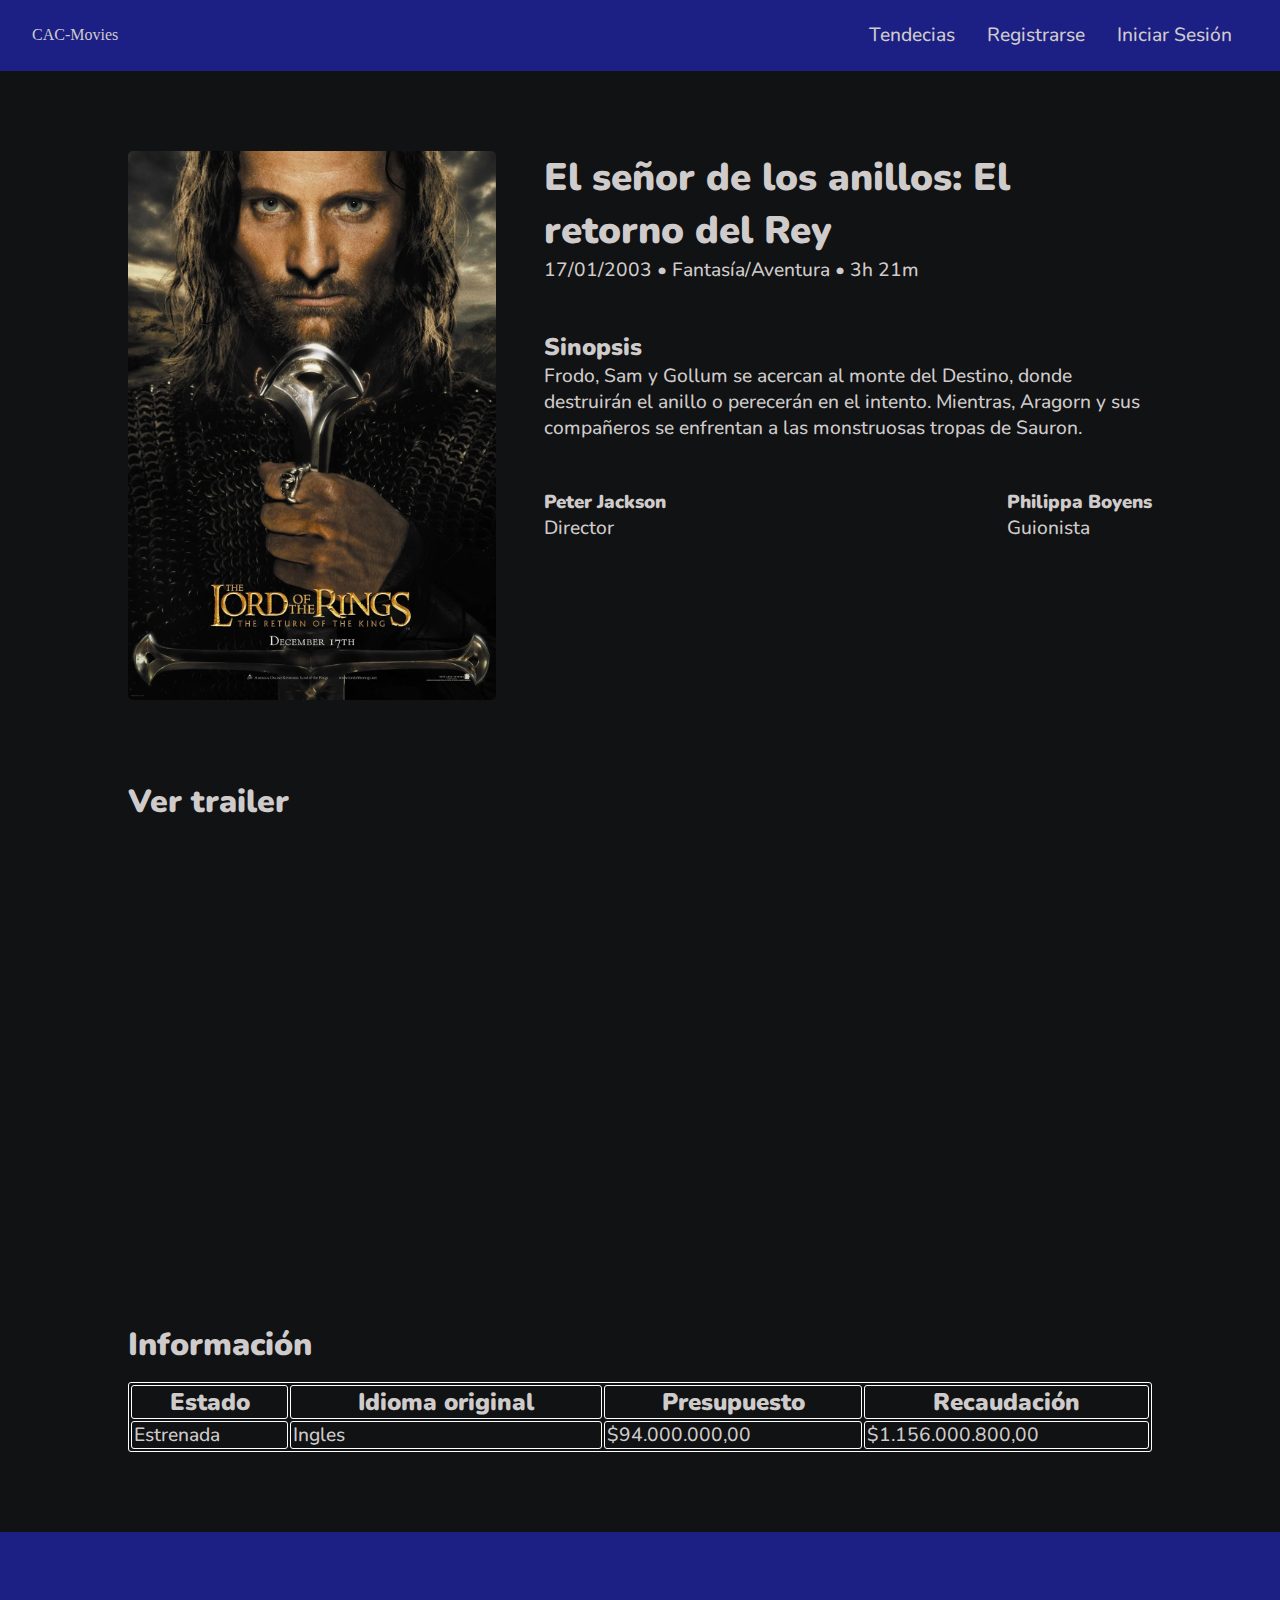
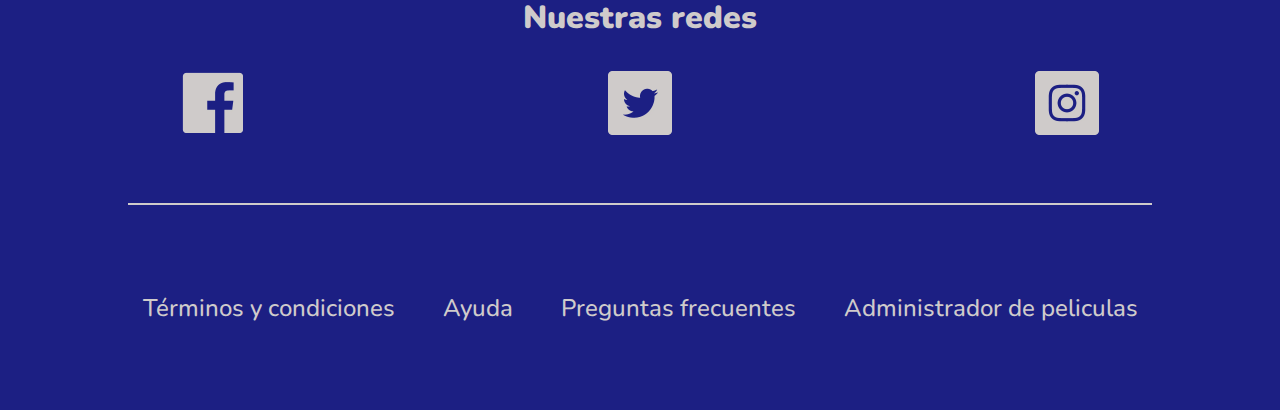
==== pages/detail.html @ 56c71569 "corregidos la seccion logo de las paginas" ====
<!DOCTYPE html>
<html lang="es">
<head>
    <meta charset="UTF-8">
    <meta name="viewport" content="width=device-width, initial-scale=1.0">
    <link rel="stylesheet" href="../assets/css/header-style.css">
    <link rel="stylesheet" href="../assets/css/main-style.css">
    <link rel="stylesheet" href="../assets/css/footer-style.css">
    <link rel="shortcut icon" href="../assets/media/icons/favicon.ico" type="image/x-icon">
    <title>CAC-Movies: Detalle</title>
</head>
<body class="detailBody">
    <header class="header">
        <nav class="headerNavigation">
            <a href="../index.html" class="logo">
                <span>CAC-Movies</span>
            </a>
            <ul>
                <li><a href="./trends.html">Tendecias</a></li>
                <li><a href="./register.html">Registrarse</a></li>
                <li><a href="./login.html">Iniciar Sesión</a></li>
            </ul>
        </nav>
    </header>

    <main class="main">
        <section class="detailSection">
            <div class="detailContainer" >
                <div class="detailImageContainer">
                    <img src="../assets/media/images/movies/lord_of_the_rings_the_return_of_the_king_xlg.webp" alt="mario pelicula 2023">
                </div>
                <div class="detailTextContainer">
                    <h1>El señor de los anillos: El retorno del Rey</h1>
                    <p>	17/01/2003 • Fantasía/Aventura • 3h 21m</p>
                    <h2>Sinopsis</h2>
                    <p>Frodo, Sam y Gollum se acercan al monte del Destino, donde destruirán el anillo o perecerán en el intento. Mientras, Aragorn y sus compañeros se enfrentan a las monstruosas tropas de Sauron.</p>
                    <div class="detailCreditsContainer">
                        <div>
                            <h3>Peter Jackson</h3>
                            <p>Director</p>
                        </div>
                        <div>
                            <h3>Philippa Boyens</h3>
                            <p>Guionista</p>
                        </div>
                    </div>
                </div>
            </div>
        </section>
        
        <section class="trailerSection">
            <div class="trailerContainer" >
                <div class="trailerVideoContainer">
                    <h2>Ver trailer</h2>
                    <iframe width="560" height="315" src="https://www.youtube.com/embed/r5X-hFf6Bwo?si=mfAeFd4szKzCvyV2" title="YouTube video player" frameborder="0" allow="accelerometer; autoplay; clipboard-write; encrypted-media; gyroscope; picture-in-picture; web-share" referrerpolicy="strict-origin-when-cross-origin" allowfullscreen></iframe>
                </div>
            </div>
        </section>

        <section class="movieInfoSection">
            <div class="movieInfoContainer">
                <h2>Información</h2>
                <table>
                    <thead>
                        <tr>
                            <th class="tableHeader">Estado</th>
                            <th class="tableHeader">Idioma original</th>
                            <th class="tableHeader">Presupuesto</th>
                            <th class="tableHeader">Recaudación</th>
                        </tr>
                    </thead>
                    <tbody>
                        <tr>
                            <td>Estrenada</td>
                            <td>Ingles</td>
                            <td> $94.000.000,00</td>
                            <td> $1.156.000.800,00</td>
                        </tr>
                    </tbody>
                </table>
            </div>
        </section>

    </main>

    <footer class="footer">
        <section class="socialMediaSection">
            <h3>Nuestras redes</h3>
            <ul class="socialMediaList">
                <li><a href="https://www.facebook.com/" target="_blank" rel="noopener noreferrer nofollow">
                    <img src="../assets/media/icons/facebook.webp" alt="facebook icon">
                </a></li>
                <li><a href="https://twitter.com/" target="_blank" rel="noopener noreferrer nofollow">
                    <img src="../assets/media/icons/twitter.webp" alt="twitter icon">
                </a></li>
                <li><a href="https://www.instagram.com/" target="_blank" rel="noopener noreferrer nofollow">
                    <img src="../assets/media/icons/instagram.webp" alt="instagram icon">
                </a></li>
            </ul>
        </section>
        
        <hr class="footerHorizontalRule">
        
        <section class="footerNavigationSection">
            <nav class="footerNavigation">
                <ul>
                    <li><a href="#">Términos y condiciones</a></li>
                    <li><a href="#">Ayuda</a></li>
                    <li><a href="#">Preguntas frecuentes</a></li>
                    <li><a href="#">Administrador de peliculas</a></li>
                </ul>
            </nav>
        </section>
    </footer>
</body>
</html>
---- assets/css/header-style.css ----
/* Estilos para el Header del sitio */

@import url(./general-style.css);
@import url(./animations.css);

.header{
    background-color: var(--colorBackrgoundHeader);
    position: sticky;
    top: 0;
    z-index: 10;
    padding: 0.5rem 0;
}


.headerNavigation{
    display: flex;
    align-items: center;
    justify-content: space-between;
    margin: 0 2rem;
    padding: 0.5rem 0;
    
    .logoContainer {
        transition: transform 0.3s;
        a {
            span {
                font-size: clamp(1.2rem, 3vw, 1.5rem);
                font-family: var(--fontHeader);
            }
        }
    
        &:hover {
            transform: scale(1.1);
        }
    
        &::before {
            content: "";
            position: absolute;
            display: block;
            width: 100%;
            height: 2px;
            bottom: 0;
            left: 0;
            background-color: var(--colorUnderLine);
            transform: scaleX(0);
        }
    
        &:hover::before {
            animation: grow 1s infinite;
            transform: scaleX(1);
        }
    }
    
    
    
    ul{
        list-style: none;
        display: flex;
        
        li{
            font-family: var(--fontRegularText);
            color: var(--colorText);
            text-decoration: none;
            font-size: clamp(1rem, 3vw, 1.2rem);
            padding: 0.4rem 1rem;
            transition: transform 0.3s;
            
            &:hover{
                transform: scale(0.9);
            }
              
            &::before{
                content: "";
                position: absolute;
                display: block;
                width: 100%;
                height: 2px;
                bottom: 0;
                left: 0;
                background-color: var(--colorUnderLine);
                transform: scaleX(0);
            }
             
            &:hover::before{
                animation: grow 1s infinite;
            }
    
            a{
                color: var(--colorText);
            }
        }
    }
}
---- assets/css/main-style.css ----
/* Estilos para todos los mains del sitio */

@import url(./general-style.css);

h1, h2, h3 {
    font-family: var(--fontHeader);
}

p {
    font-family: var(--fontRegularText);
}

/* Index */

.indexBody {
    background-color: var(--colorBackground);
}

.mainHorizontalRule {
    border: 1px solid var(--colorMainHorizontalRule);
    width: 80%;
    margin: 0 auto;
    margin-top: 3rem;
}

.homeSection {
    background: linear-gradient(to top, #000000bd, #000000bd), url(../media/images/backgrounds/index_header_background.webp);
    height: 90vh;
    background-position: center;
    background-size: contain;
    display: flex;
    align-items: center;
    justify-content: center;

    .homeTextContainer{
        text-align: center;
        padding: 3rem;
        
        h1 {
            font-size: clamp(2.5rem, 5vw, 3rem);
            margin-bottom: 0.2em;
        }

        p {
            font-size: clamp(1rem, 3vw, 1.5rem);
            margin-bottom: 2em;
        }
        
        h2 {
            font-size: clamp(2rem, 5vw, 2.5rem);
            margin-bottom: 1em;
        }

    }

    .registerButton {
        background-color: var(--colorBackgroundButton);
        color: var(--colorText);
        font-family: var(--fontButton);
        padding: 1rem 2rem;
        border-radius: 5px;
        border: 2px solid var(--colorBorder);
        font-size: clamp(1rem, 3vw, 1.2rem);
        transition: all 0.5s;
        &:hover {
            background-color: var(--colorBackgroundButtonHover);
        }
    }
   
}

.searchSection {
    height: 100vh;
    display: flex;
    flex-direction: column;
    justify-content: center;
    align-items: center;

    h2 {
        font-size: clamp(2rem, 5vw, 2.5rem);
    }

    .searchForm {
        display: flex;
        flex-direction: column;
        margin-top: 1rem;
        
        .searchInputText {
            border: 3px solid var(--colorBorder);
            border-radius: 25px;
            background-color: var(--colorBackgroundInputText);
            font-size: clamp(1rem, 3vw, 1.5rem);
            height: 50px;
            margin: 1rem 1rem;
            outline: none;
            padding: 0px 20px;
            width: 30rem;
            transition: all 0.3s;
            &:focus{
                border-color: var(--colorBorderInputFocus);
            }
        }

        .searchInputButton {
            background-color: var(--colorBackgroundButton);
            height: 50px;
            margin: 1rem 1rem;
            border-radius: 25px;
            font-size: clamp(1rem, 3vw, 1.5rem);
            border: 2px solid var(--colorBorder);
            width: 30rem;
            transition: all 0.5s;
            &:hover {
                background-color: var(--colorBackgroundButtonHover);
                cursor: pointer;
            }
        }
        
    }
}

.trendsSection {
    margin: 5rem 0;
    padding: 0 5rem;
    text-align: center;
  
    h2 {
        font-size: clamp(2rem, 5vw, 2.5rem);
        margin: 4rem 0;
    }
    
    .trendsGalery{
        display: flex;
        flex-wrap: wrap;
        justify-content: space-evenly;
        gap: 4rem;
        
        .trendsImageContainer{
            height: 20rem;
            border-radius: 5px;
            transition: all 0.5s;
            
            img{
                height: 100%;
                width: 100%;
                border-radius: 5px;
                object-fit: cover;
            }

            &:hover{
                box-shadow: 0px 0px 20px 5px var(--colorShadow);
                transform: scale(0.9);
            }
        }
    }

    .trendsButtonsContainer{
        margin-top: 5rem;
        display: flex;
        justify-content: center;
        gap: 2.5rem;
        .prevButton, .nextButton {
            background-color: var(--colorBackgroundButton);
            color: var(--colorText);
            font-family: var(--fontButton);
            padding: 1rem 2rem;
            border-radius: 5px;
            border: 2px solid var(--colorBorder);
            font-size: clamp(1rem, 3vw, 1.2rem);
            margin-top: 1rem;
            transition: all 0.5s;
            &:hover {
                background-color: var(--colorBackgroundButtonHover);
                cursor: pointer;
            }

            
        }
    }
}

.acclaimedSection {
    margin: 5rem 0;
    padding: 0 5rem;
    text-align: center;
  
    h2 {
        font-size: clamp(2rem, 5vw, 2.5rem);
        margin: 4rem 0;
    }
    
    .acclaimedGalery{
        width: 100%;
        overflow-x: scroll;
        overflow-y: hidden;
        display: flex;
        justify-content: flex-start;
        align-items: flex-start;
        gap: 4rem;
        padding: 2rem;

        .acclaimedImageContainer{
            height: 20rem;
            flex-shrink: 0;
            border-radius: 5px;
            transition: all 0.5s;

            img{
                height: 100%;
                width: 100%;
                object-fit: cover;
                border-radius: 5px;
            }
            
            &:hover{
                box-shadow: 0px 0px 20px 5px var(--colorShadow);
                transform: scale(0.9);
            }
        }
    }
}

/* Pagina de registro*/

.registerBody {
    background: linear-gradient(to top, #000000bd, #000000bd), url(../media/images/backgrounds/register_background.webp);
    background-size: cover;
    background-position: center;
}

.registerSection {
    height: 90vh;
    width: 50%;
    display: flex;
    flex-direction: column;
    justify-content: center;
    align-items: center;
    margin: 0 auto;

    h2{
        margin-bottom: 1.5rem;
    }
        
    .registerForm {
        width: 100%;
        background-color: var(--colorBackground);
        border-radius: 5px;
        padding: 1rem;
    
        .registerNameInput, .registerLastNameInput, .registerEmailInput, .registerPasswordlInput, .registerConfirmPasswordlInput, .registerBirthDatelInput, .registerCountrySelect{
            width: 100%;
            font-family: var(--fontRegularText);
            margin-bottom: 1rem;
            height: 2rem;
            padding: 0 0.5rem;
            font-size: clamp(0.5rem, 5vw, 1rem);
            border-radius: 25px;
            border: 3px solid var(--colorBorder);
            background-color: #333333;
            outline: none;
            transition: all 0.3s;
            &:focus {
                border-color: var(--colorBorderInputFocus);
            }
        }

        .registerButtonInput {
            width: 100%;
            background-color: var(--colorBackgroundButton);
            color: var(--colorText);
            font-family: var(--fontButton);
            padding: 0.5rem 1rem;
            border-radius: 5px;
            border: 2px solid var(--colorBorder);
            font-size: clamp(1rem, 3vw, 1.2rem);
            transition: all 0.5s;
            &:hover {
                background-color: var(--colorBackgroundButtonHover);
                cursor: pointer;
            }
        }

        .registerTerms{
            font-family: var(--fontRegularText);
            font-size: 0.8rem;
            display: flex;
            align-items: center;
            margin-bottom: 1rem;
            .registerTermsLabel{
                margin-left: 20px;
            }
        }
    }
}

/* Mediaqueris para la seccion de registro */

@media (min-width: 768px) {
    .registerSection {
        width: 30%;
    }
}



/* Pagina de login */

.loginBody {
    background: linear-gradient(to top, #000000bd, #000000bd), url(../media/images/backgrounds/register_background.webp);
    background-size: cover;
    background-position: center;
}

.loginSection {
    height: 90vh;
    width: 50%;
    display: flex;
    flex-direction: column;
    justify-content: center;
    align-items: center;
    margin: 0 auto;
    h2{
        margin-bottom: 1.5rem;
    }
        
    .loginForm {
        width: 100%;
        background-color: var(--colorBackground);
        border-radius: 5px;
        padding: 1rem;

        .loginEmailInput, .loginPasswordlInput{
            width: 100%;
            font-family: var(--fontRegularText);
            margin-bottom: 1rem;
            height: 2rem;
            padding: 0 0.5rem;
            font-size: clamp(0.5rem, 5vw, 1rem);
            border-radius: 25px;
            border: 3px solid var(--colorBorder);
            background-color: var(--colorBackgroundInputText);
            outline: none;
            transition: all 0.3s;
            &:focus {
                border-color: var(--colorBorderInputFocus);
            }
        }

        .loginButtonInput {
            width: 100%;
            background-color: var(--colorBackgroundButton);
            color: var(--colorText);
            font-family: var(--fontButton);
            padding: 0.5rem 1rem;
            border-radius: 5px;
            border: 2px solid var(--colorBorder);
            font-size: clamp(1rem, 3vw, 1.2rem);
            transition: all 0.5s;
            &:hover {
                background-color: var(--colorBackgroundButtonHover);
                cursor: pointer;
            }
        }

        .loginRegisterLink{
            padding-top: 1rem;
            padding-bottom: 0.4rem;
            width: max-content;
            font-family: var(--fontRegularText);
            transition: transform 0.3s;
            
            &:hover {
                transform: scale(0.9);
            }
                
            &::before {
                content: "";
                position: absolute;
                display: block;
                width: 100%;
                height: 2px;
                bottom: 0;
                left: 0;
                background-color: var(--colorUnderLine);
                transform: scaleX(0);
            }
        
            &:hover::before {
                animation: grow 1s infinite;
                transform: scaleX(1);
            }
        }
    }
}

/* Mediaqueris para la seccion de login */

@media (min-width: 768px) {
    .loginSection {
        width: 30%;
    }
}

/* Pagina de detalle */

.detailBody {
    background-color: var(--colorBackground);
}

.detailSection{
    margin-top: 5rem;
    .detailContainer{
        width:80%;
        margin: 0 auto;
        display: flex;
        flex-direction: column;
        row-gap: 20px;

        .detailImageContainer{
            border-radius: 5px;

            img{
                height: 100%;
                width: 100%;
                object-fit: cover;
                border-radius: 5px;
            }
        }
        .detailTextContainer{
            h1{
                margin-top: 3rem;
                font-size: clamp(2rem, 3vw, 2.5rem);
            }

            p {
                font-size: clamp(1rem, 3vw, 1.2rem);
            }

            h2{
                margin-top:3rem;
            }

            .detailCreditsContainer{
                margin-top: 3rem;
                display: flex;
                justify-content: space-between;
            }
        }
    }
}

.trailerSection {
    margin-top: 5rem;
    .trailerContainer{
        width: 80%;
        margin: 0 auto;
        display: flex;
        flex-direction: column;
        gap: 3rem;

        .trailerVideoContainer{
            width: 100%;
            h2{
                font-size: clamp(1.5rem, 3vw, 2rem);
                margin-bottom: 1rem;
            }
            iframe{
                width: 100%;
                height: 400px;
            }
        }
    }
}

.movieInfoSection{
    margin-top: 5rem;
    margin-bottom: 5rem;
    .movieInfoContainer{
        width: 80%;
        margin: 0 auto;
        h2{
            font-size: clamp(1.5rem, 3vw, 2rem);
            margin-bottom: 1rem;
        }

        table, th, td {
            border:1px solid white;
            border-radius: 3px;
          }

        table{
            width: 100%;
            th{

                font-family: var(--fontHeader);
                font-size: clamp(1rem, 3vw, 1.5rem);
                padding: 0 0.5rem;
            }
            tr{
                td{
                    font-family: var(--fontRegularText);
                    font-size: clamp(0.8rem, 3vw, 1.2rem);
                    padding: 0 0.1rem;
                }
            }
        }
    }
}

/* Mediaqueris para la pagina de detalle */

@media (min-width: 768px) {
    .detailSection {
       .detailContainer{
            display: flex;
            flex-direction: row;
            gap: 3rem;
            
            .detailTextContainer{
                h1 {
                    margin-top: inherit;
                }
            }
        }
    }
}
---- assets/css/footer-style.css ----
@import url(./general-style.css);
@import url(./animations.css);

.footer {
    background-color: var(--colorBackgroundFooter);
}

.socialMediaSection
{
    padding: 4rem 0;
    text-align: center;
    
    h3 {
        font-family: var(--fontHeader);
        font-size: clamp(1.5rem, 5vw, 2rem);
        margin-bottom: 2rem;
    }

    .socialMediaList {
        list-style: none;
        display: flex;
        flex-direction: row;
        justify-content: space-around;
        font-size: clamp(0.5em, 5svw, 1em);

        li {
            display: flex;
            flex-direction: column;
            gap: 1em;
            transition: all 0.3s;
            
            img {
                max-width: 20%;
                height: auto;
                
            }
            &:hover {
                transform: scale(0.9);
            }
        }
    }
}

.footerHorizontalRule {
    border: 1px solid var(--colorFooterHorizontalRule);
    width: 80%;
    margin: 0 auto;
}

.footerNavigationSection{
    padding: 5rem 0;
    .footerNavigation{
        ul {
            display: flex;
            flex-direction: column;
            align-items: center;
            gap: 1.5rem;
            li{
                display: inline;
                font-size: clamp(1rem, 3vw, 1.5rem);
                font-family: var(--fontRegularText);
                padding: 0.4rem 0rem;
                transition: transform 0.3s;
            
                &:hover {
                    transform: scale(0.9);
                }
                  
                &::before {
                    content: "";
                    position: absolute;
                    display: block;
                    width: 100%;
                    height: 2px;
                    bottom: 0;
                    left: 0;
                    background-color: var(--colorUnderLine);
                    transform: scaleX(0);
                }
            
                &:hover::before {
                    animation: grow 1s infinite;
                    transform: scaleX(1);
                }
            }
        }
    }
}

/* Mediaqueries */

@media screen and (min-width: 880px)
{
    .footerNavigationSection{
        .footerNavigation{
            ul {
                display: flex;
                flex-direction: row;
                justify-content: center;
                gap: 3rem;
            }
        }
    }

    .socialMediaSection {
        .socialMediaList li img{
            max-width: 15%;
            height: auto;
        }
    }
}
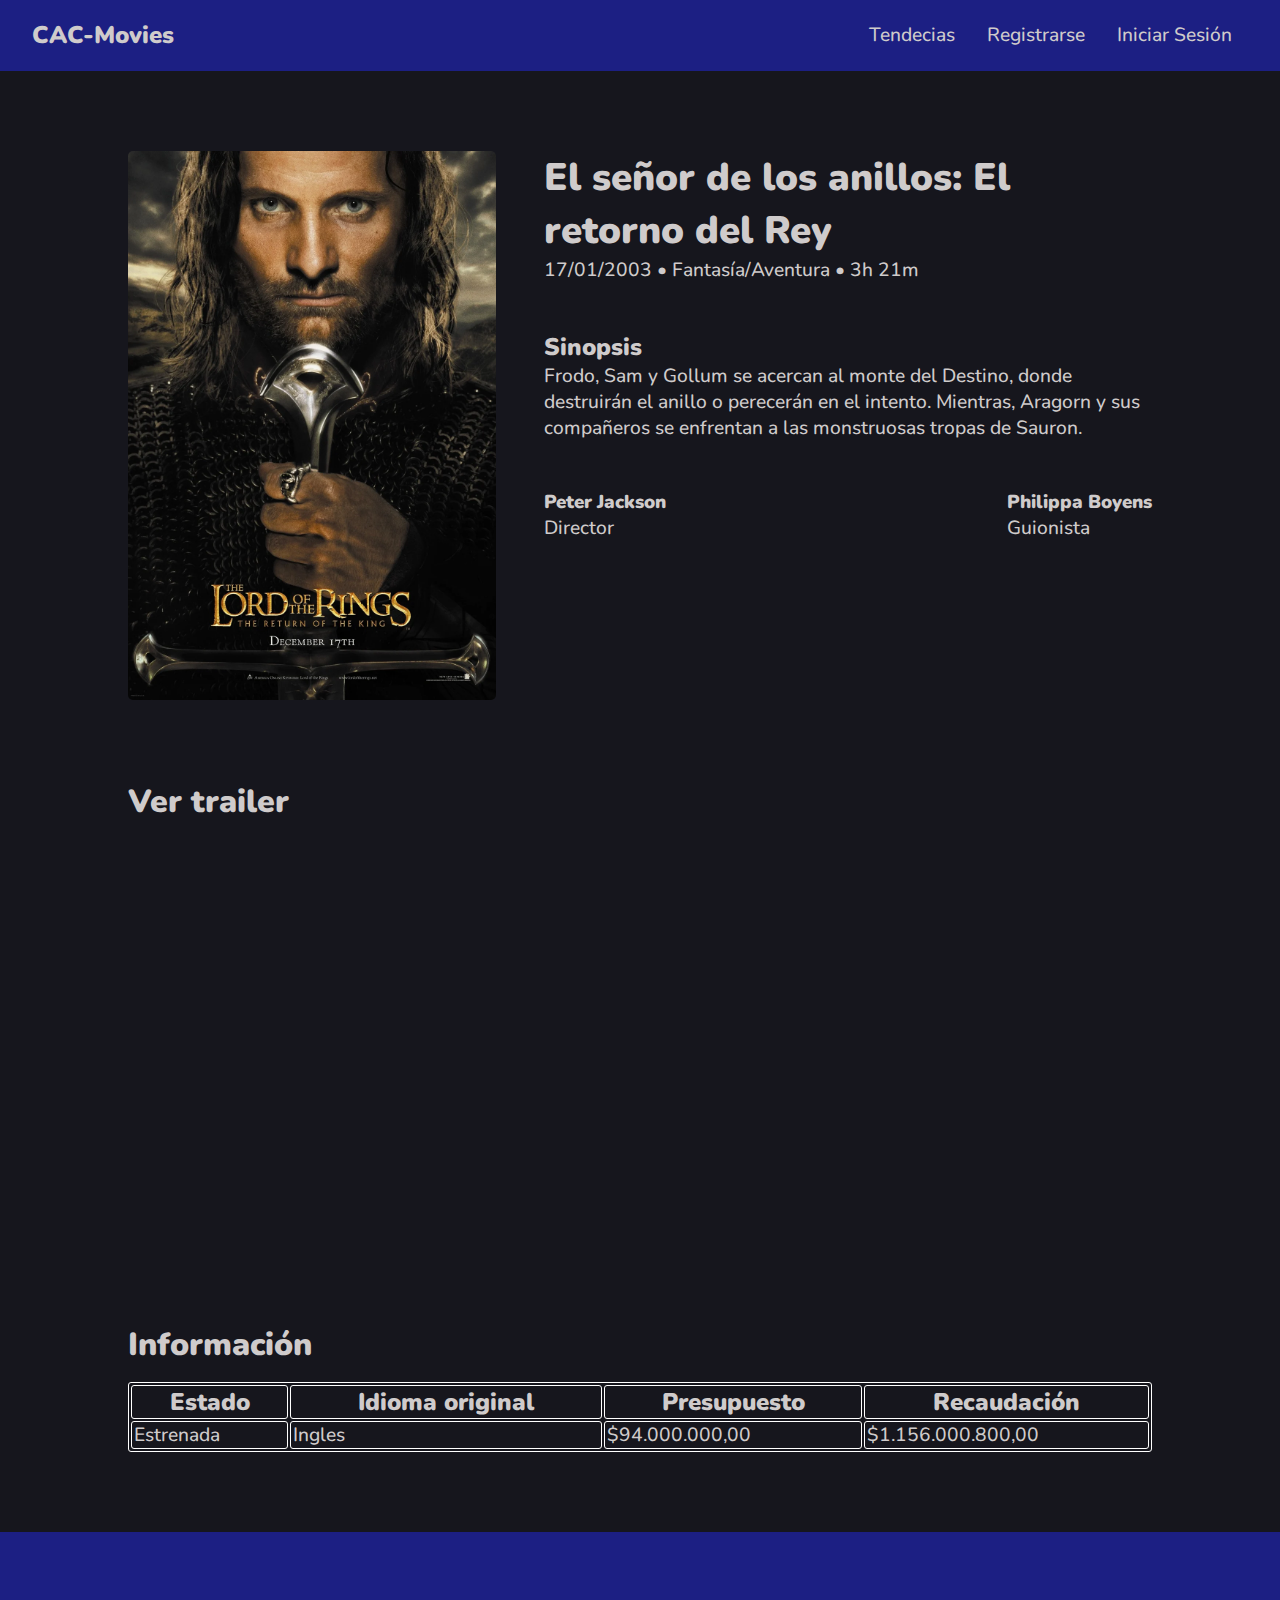
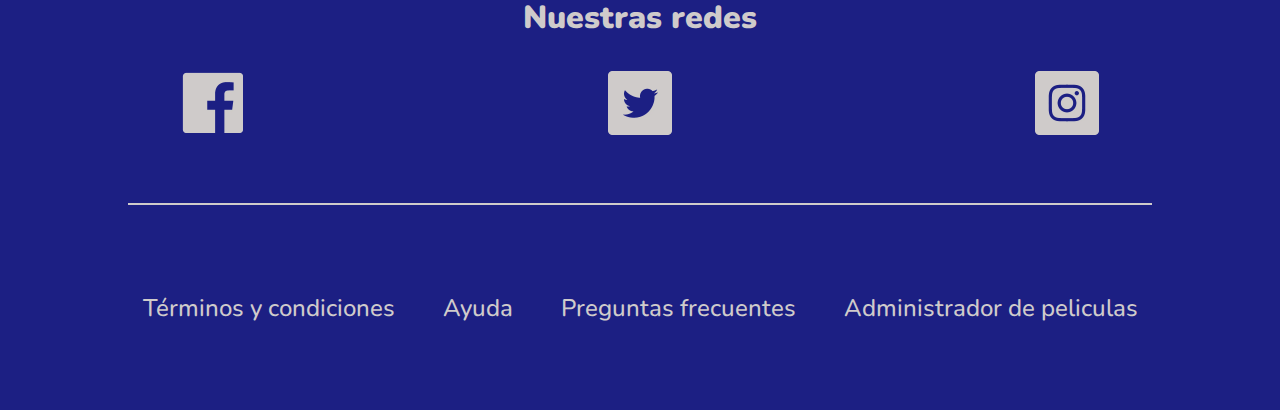
==== commit 82b88f35: "Cambio de api" ====
--- a/pages/detail.html
+++ b/pages/detail.html
@@ -12,9 +12,11 @@
 <body class="detailBody">
     <header class="header">
         <nav class="headerNavigation">
-            <a href="../index.html" class="logo">
-                <span>CAC-Movies</span>
-            </a>
+            <div class="logoContainer">
+                <a href="#" class="logo">
+                    <span>CAC-Movies</span>
+                </a>
+            </div>
             <ul>
                 <li><a href="./trends.html">Tendecias</a></li>
                 <li><a href="./register.html">Registrarse</a></li>
--- a/assets/css/main-style.css
+++ b/assets/css/main-style.css
@@ -127,7 +127,7 @@
   
     h2 {
         font-size: clamp(2rem, 5vw, 2.5rem);
-        margin: 4rem 0;
+        margin: 2rem 0;
     }
     
     .trendsGalery{
@@ -174,8 +174,6 @@
                 background-color: var(--colorBackgroundButtonHover);
                 cursor: pointer;
             }
-
-            
         }
     }
 }
@@ -187,7 +185,6 @@
   
     h2 {
         font-size: clamp(2rem, 5vw, 2.5rem);
-        margin: 4rem 0;
     }
     
     .acclaimedGalery{
@@ -223,41 +220,40 @@
 
 /* Pagina de registro*/
 
-.registerBody {
+.registerBody, .loginBody {
     background: linear-gradient(to top, #000000bd, #000000bd), url(../media/images/backgrounds/register_background.webp);
-    background-size: cover;
-    background-position: center;
-}
-
-.registerSection {
-    height: 90vh;
-    width: 50%;
-    display: flex;
-    flex-direction: column;
-    justify-content: center;
-    align-items: center;
+    background-size: fill;
+    
+}
+
+.registerSection, .loginSection {
     margin: 0 auto;
 
-    h2{
-        margin-bottom: 1.5rem;
-    }
-        
-    .registerForm {
+    h2 {
+        margin-bottom: 1rem;
+    }
+        
+    .registerForm, .loginForm {
+        margin: 5rem 0;
         width: 100%;
         background-color: var(--colorBackground);
         border-radius: 5px;
         padding: 1rem;
+
+        .registerName, .registerLastName, .registerEmail, .registerPassword, .registerBirthDate, .registerCountry, .loginEmail, .loginPassword {
+            height: 100%;
+        }
     
-        .registerNameInput, .registerLastNameInput, .registerEmailInput, .registerPasswordlInput, .registerConfirmPasswordlInput, .registerBirthDatelInput, .registerCountrySelect{
+        .registerNameInput, .registerLastNameInput, .registerEmailInput, .registerPasswordlInput, .registerBirthDatelInput, .registerCountrySelect, .loginEmailInput, .loginPasswordInput {
             width: 100%;
             font-family: var(--fontRegularText);
-            margin-bottom: 1rem;
+            margin-top: 1rem;
             height: 2rem;
-            padding: 0 0.5rem;
+            padding: 0 1rem;
             font-size: clamp(0.5rem, 5vw, 1rem);
             border-radius: 25px;
             border: 3px solid var(--colorBorder);
-            background-color: #333333;
+            background-color: var(--colorBackgroundInput);
             outline: none;
             transition: all 0.3s;
             &:focus {
@@ -265,8 +261,29 @@
             }
         }
 
-        .registerButtonInput {
+        .registerTerms{
+            font-family: var(--fontRegularText);
+            font-size: 0.8rem;
+            margin-top: 1rem;        
+            align-items: center;
+            margin-bottom: 1rem;
+            
+            .registerTermsLabel {
+                margin-left: 0.2rem;
+            }
+        }
+
+        .errorText {
+            color: var(--colorErrorText);
+            font-size: clamp(0.5rem, 5vw, 0.8rem);
+            font-family: var(--fontRegularText);
+            margin-top: 0.3rem;
+            padding: 0 1.2rem;
+        }
+
+        .registerButtonInput, .loginButtonInput {
             width: 100%;
+            margin-top: 1rem;
             background-color: var(--colorBackgroundButton);
             color: var(--colorText);
             font-family: var(--fontButton);
@@ -281,88 +298,6 @@
             }
         }
 
-        .registerTerms{
-            font-family: var(--fontRegularText);
-            font-size: 0.8rem;
-            display: flex;
-            align-items: center;
-            margin-bottom: 1rem;
-            .registerTermsLabel{
-                margin-left: 20px;
-            }
-        }
-    }
-}
-
-/* Mediaqueris para la seccion de registro */
-
-@media (min-width: 768px) {
-    .registerSection {
-        width: 30%;
-    }
-}
-
-
-
-/* Pagina de login */
-
-.loginBody {
-    background: linear-gradient(to top, #000000bd, #000000bd), url(../media/images/backgrounds/register_background.webp);
-    background-size: cover;
-    background-position: center;
-}
-
-.loginSection {
-    height: 90vh;
-    width: 50%;
-    display: flex;
-    flex-direction: column;
-    justify-content: center;
-    align-items: center;
-    margin: 0 auto;
-    h2{
-        margin-bottom: 1.5rem;
-    }
-        
-    .loginForm {
-        width: 100%;
-        background-color: var(--colorBackground);
-        border-radius: 5px;
-        padding: 1rem;
-
-        .loginEmailInput, .loginPasswordlInput{
-            width: 100%;
-            font-family: var(--fontRegularText);
-            margin-bottom: 1rem;
-            height: 2rem;
-            padding: 0 0.5rem;
-            font-size: clamp(0.5rem, 5vw, 1rem);
-            border-radius: 25px;
-            border: 3px solid var(--colorBorder);
-            background-color: var(--colorBackgroundInputText);
-            outline: none;
-            transition: all 0.3s;
-            &:focus {
-                border-color: var(--colorBorderInputFocus);
-            }
-        }
-
-        .loginButtonInput {
-            width: 100%;
-            background-color: var(--colorBackgroundButton);
-            color: var(--colorText);
-            font-family: var(--fontButton);
-            padding: 0.5rem 1rem;
-            border-radius: 5px;
-            border: 2px solid var(--colorBorder);
-            font-size: clamp(1rem, 3vw, 1.2rem);
-            transition: all 0.5s;
-            &:hover {
-                background-color: var(--colorBackgroundButtonHover);
-                cursor: pointer;
-            }
-        }
-
         .loginRegisterLink{
             padding-top: 1rem;
             padding-bottom: 0.4rem;
@@ -394,10 +329,10 @@
     }
 }
 
-/* Mediaqueris para la seccion de login */
+/* Mediaqueris para la seccion de registro y de logeo */
 
 @media (min-width: 768px) {
-    .loginSection {
+    .registerSection, .loginSection {
         width: 30%;
     }
 }
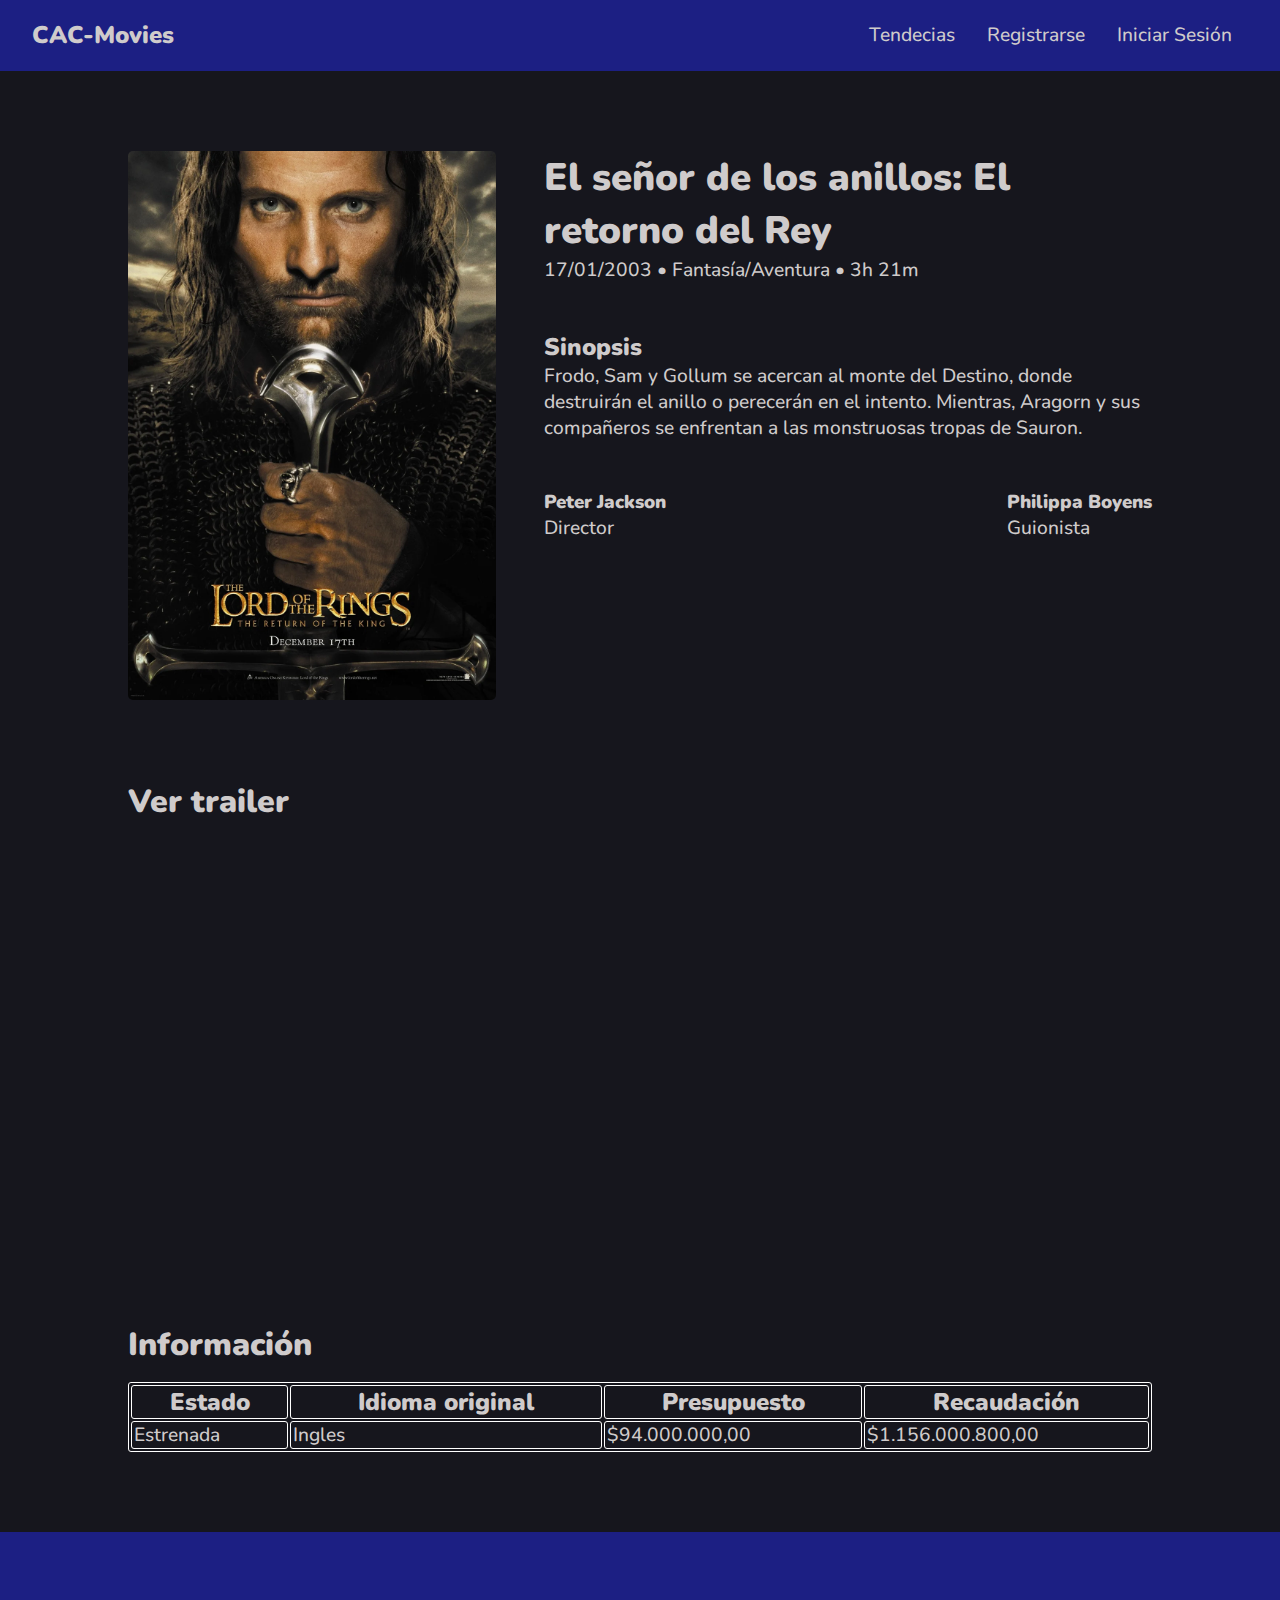
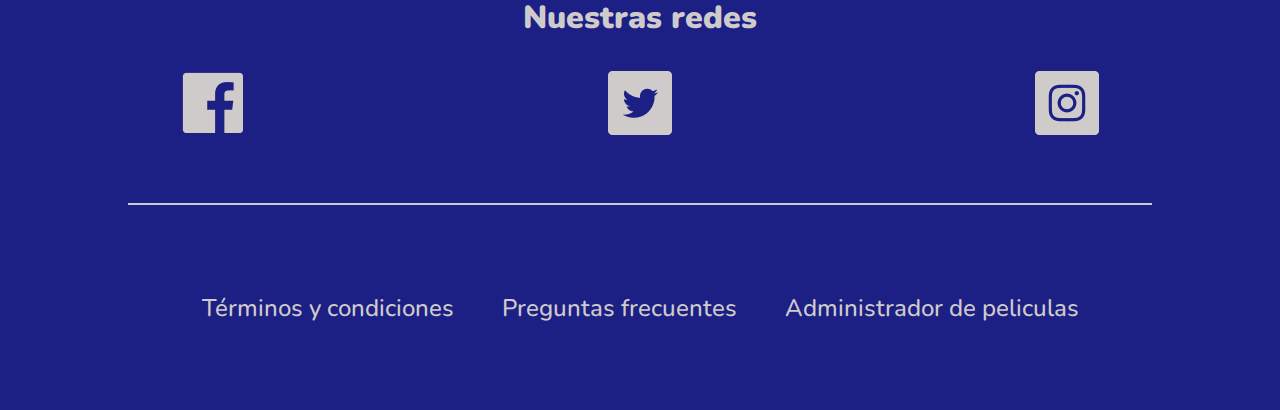
==== commit 831c494e: "Eliminada Ayuda de la lista del footer" ====
--- a/pages/detail.html
+++ b/pages/detail.html
@@ -107,7 +107,6 @@
             <nav class="footerNavigation">
                 <ul>
                     <li><a href="#">Términos y condiciones</a></li>
-                    <li><a href="#">Ayuda</a></li>
                     <li><a href="#">Preguntas frecuentes</a></li>
                     <li><a href="#">Administrador de peliculas</a></li>
                 </ul>
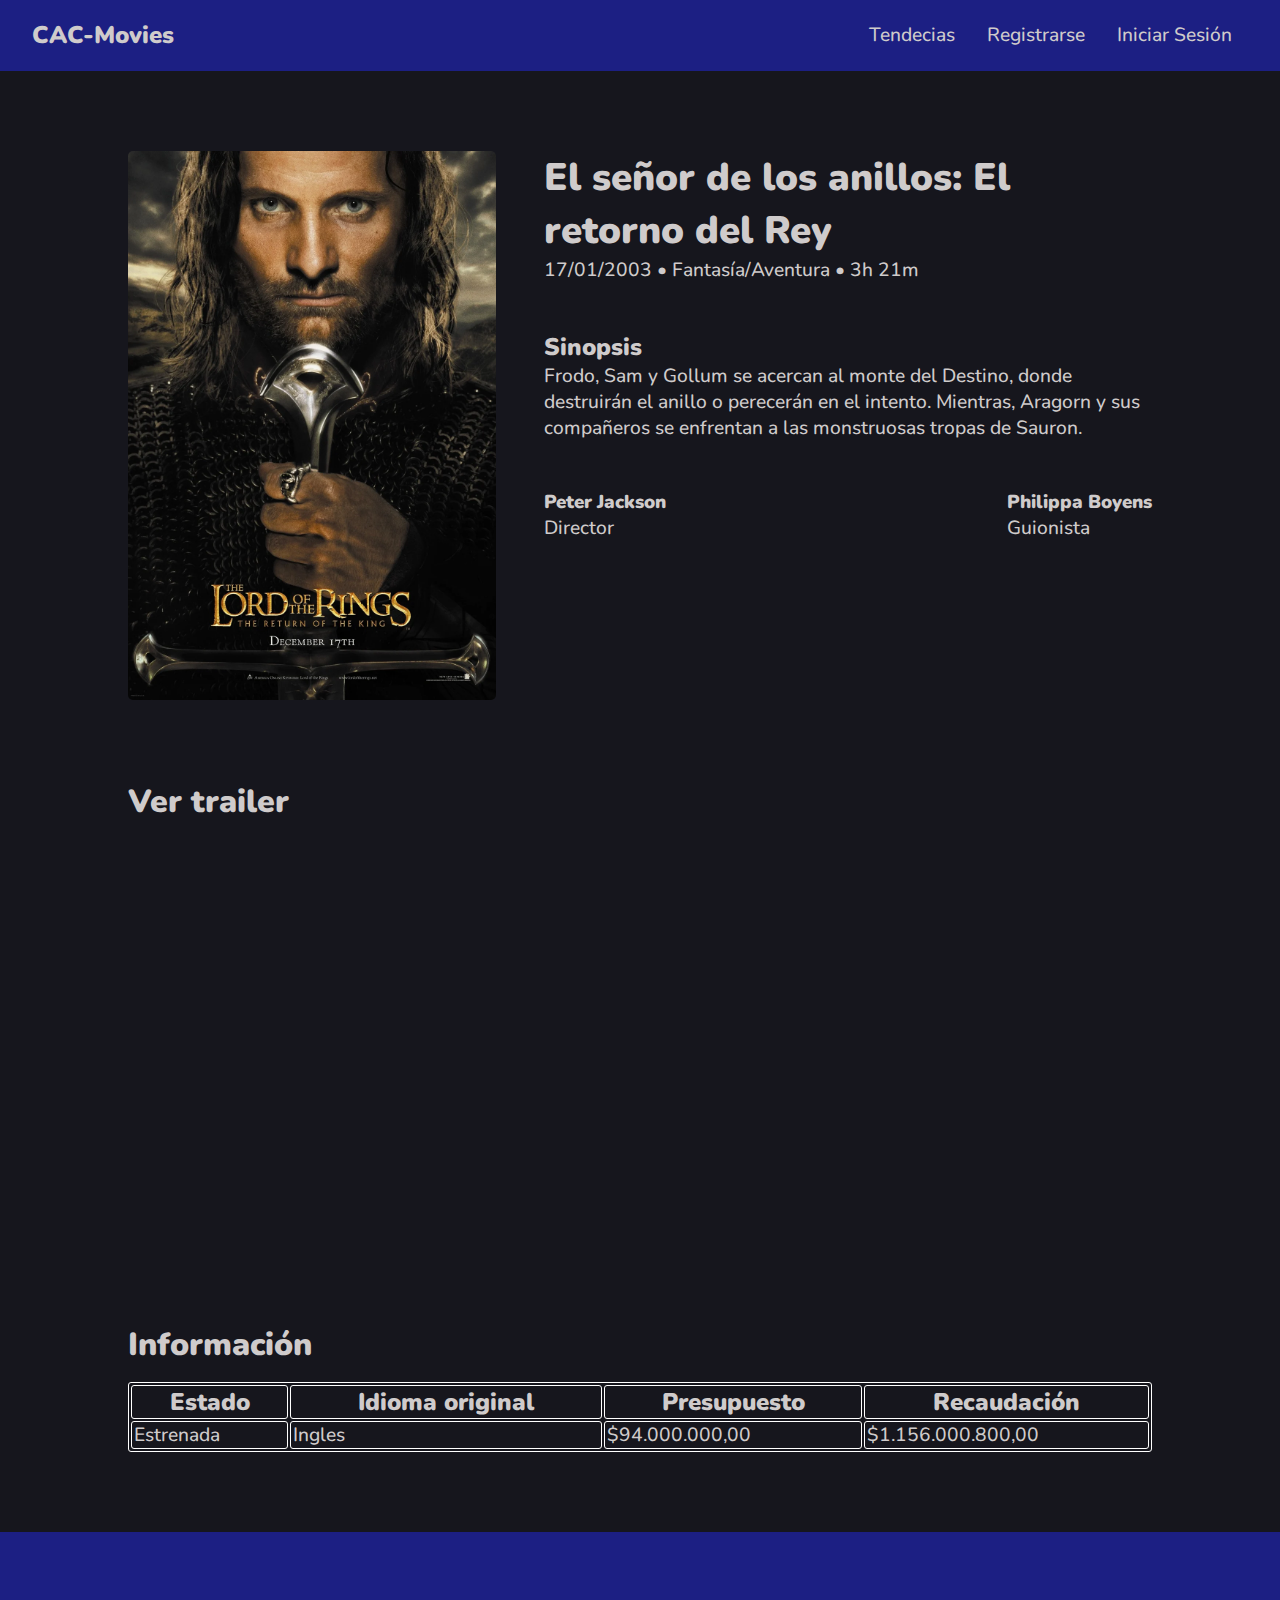
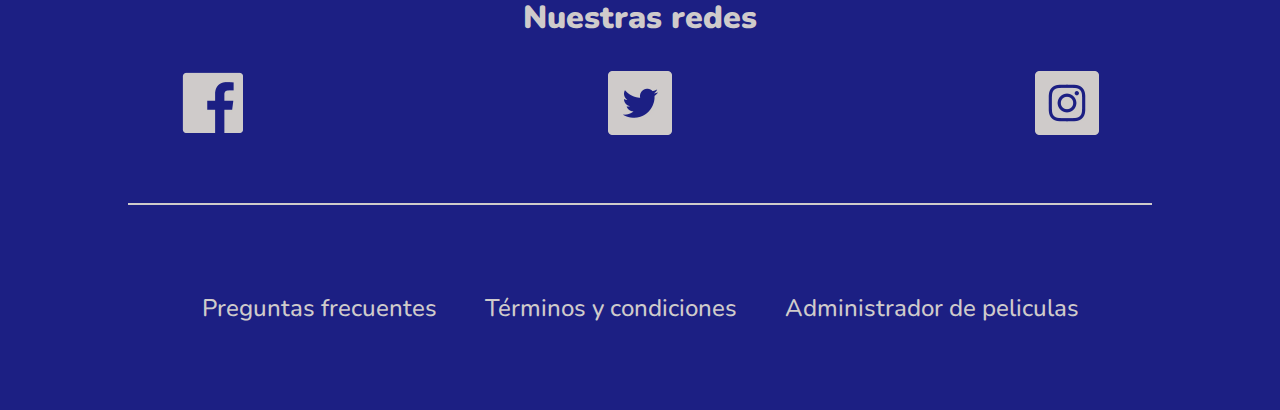
==== commit 08b1bef3: "Agregada pagina de Terminos y condiciones" ====
--- a/pages/detail.html
+++ b/pages/detail.html
@@ -13,12 +13,12 @@
     <header class="header">
         <nav class="headerNavigation">
             <div class="logoContainer">
-                <a href="#" class="logo">
+                <a href="../index.html" class="logo">
                     <span>CAC-Movies</span>
                 </a>
             </div>
             <ul>
-                <li><a href="./trends.html">Tendecias</a></li>
+                <li><a href="./terms.html">Tendecias</a></li>
                 <li><a href="./register.html">Registrarse</a></li>
                 <li><a href="./login.html">Iniciar Sesión</a></li>
             </ul>
@@ -106,8 +106,8 @@
         <section class="footerNavigationSection">
             <nav class="footerNavigation">
                 <ul>
-                    <li><a href="#">Términos y condiciones</a></li>
-                    <li><a href="#">Preguntas frecuentes</a></li>
+                    <li><a href="./faq.html">Preguntas frecuentes</a></li>
+                    <li><a href="./terms.html">Términos y condiciones</a></li>
                     <li><a href="#">Administrador de peliculas</a></li>
                 </ul>
             </nav>
--- a/assets/css/main-style.css
+++ b/assets/css/main-style.css
@@ -13,7 +13,7 @@
 
 /* Index */
 
-.indexBody {
+body {
     background-color: var(--colorBackground);
 }
 
@@ -218,7 +218,7 @@
     }
 }
 
-/* Pagina de registro*/
+/* Pagina de registro y logeo*/
 
 .registerBody, .loginBody {
     background: linear-gradient(to top, #000000bd, #000000bd), url(../media/images/backgrounds/register_background.webp);
@@ -263,13 +263,17 @@
 
         .registerTerms{
             font-family: var(--fontRegularText);
-            font-size: 0.8rem;
+            font-size: 0.9rem;
             margin-top: 1rem;        
             align-items: center;
             margin-bottom: 1rem;
             
             .registerTermsLabel {
                 margin-left: 0.2rem;
+            }
+
+            .registerTermsLink {
+                text-decoration: underline;
             }
         }
 
@@ -297,8 +301,8 @@
                 cursor: pointer;
             }
         }
-
-        .loginRegisterLink{
+        
+        .loginRegisterLink {
             padding-top: 1rem;
             padding-bottom: 0.4rem;
             width: max-content;
@@ -459,4 +463,37 @@
             }
         }
     }
+}
+
+/*Pagina de Preguntas Frecuentes y Terminos y condiciones */
+
+.faqSection, .termsSection {
+    margin: 0 auto;
+    padding: 5rem;
+    h2 {
+        text-align: center;
+        margin-bottom: 1rem;
+        font-size: clamp(2rem, 5vw, 2.5rem);
+    }
+    .faqTextContainer, .termsContainer {
+        text-align: justify;
+        h3 {
+            margin-top: 3rem;
+            font-size: clamp(1.5rem, 3vw, 2rem);
+        }
+
+        .faqQuestion {
+            margin-top: 1rem;
+
+            p {
+                margin-top: 0.5rem;
+                font-size: clamp(1rem, 3vw, 1.2rem);
+            }
+
+            ul {
+                padding-left: 1rem;
+                font-family: var(--fontRegularText);
+            }
+        }
+    }
 }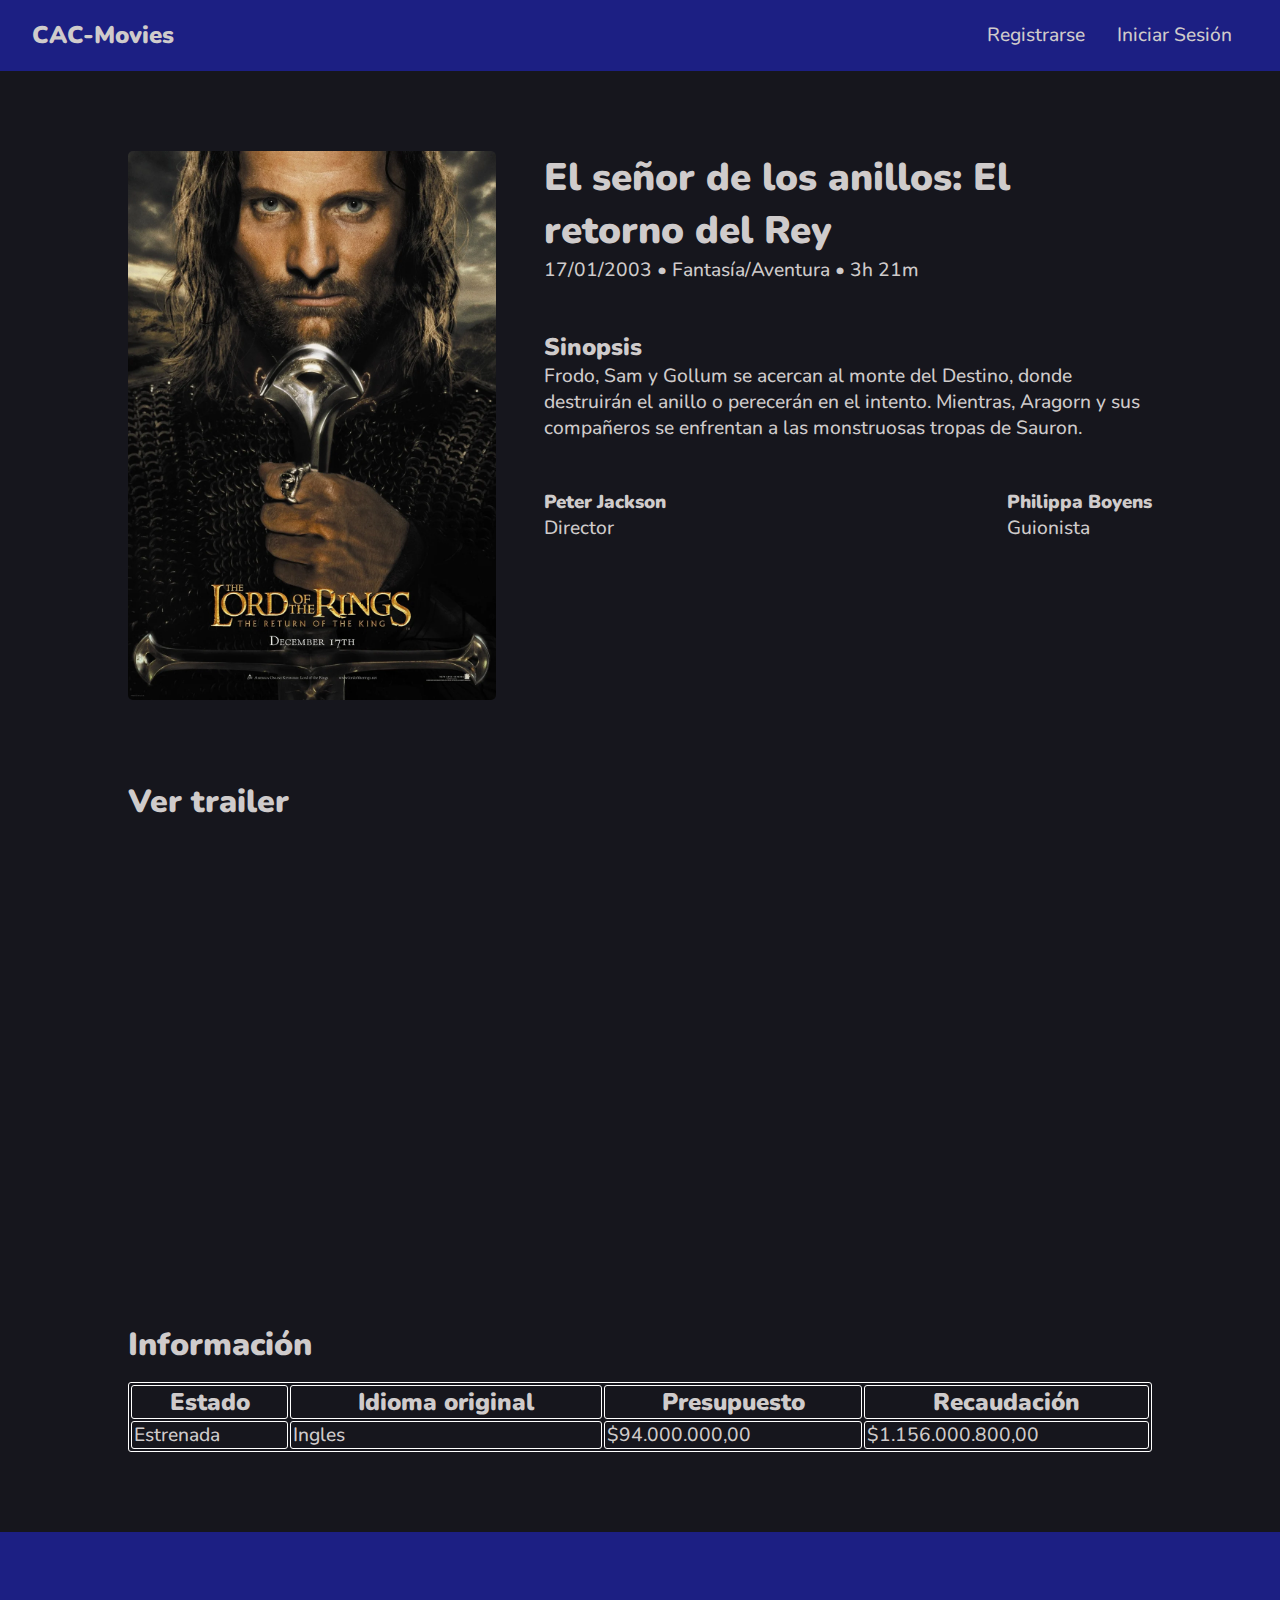
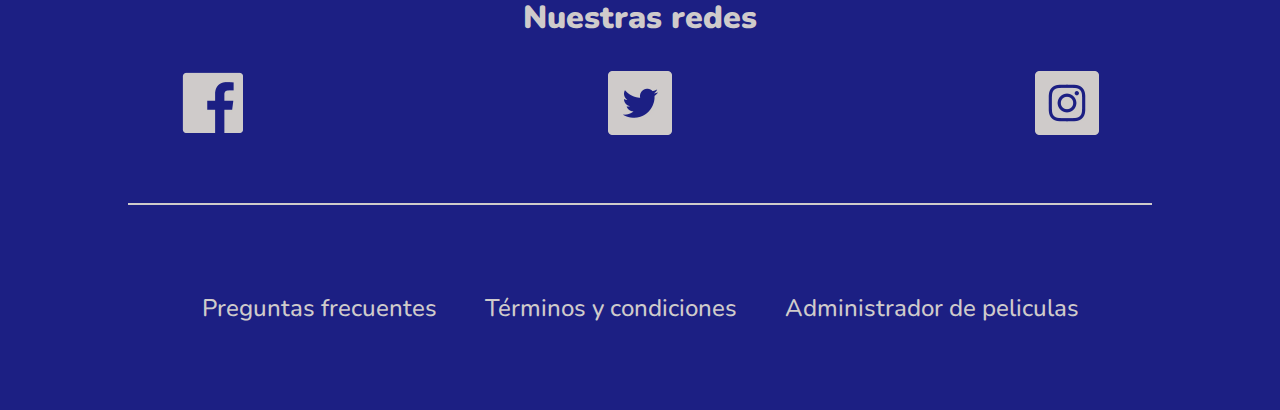
==== commit aa9855b5: "Arreglado responsive de la seccion de busqueda del index" ====
--- a/pages/detail.html
+++ b/pages/detail.html
@@ -18,7 +18,6 @@
                 </a>
             </div>
             <ul>
-                <li><a href="./terms.html">Tendecias</a></li>
                 <li><a href="./register.html">Registrarse</a></li>
                 <li><a href="./login.html">Iniciar Sesión</a></li>
             </ul>
--- a/assets/css/main-style.css
+++ b/assets/css/main-style.css
@@ -71,6 +71,7 @@
 }
 
 .searchSection {
+    margin: 0 auto;
     height: 100vh;
     display: flex;
     flex-direction: column;
@@ -79,37 +80,40 @@
 
     h2 {
         font-size: clamp(2rem, 5vw, 2.5rem);
+        text-align: center;
     }
 
     .searchForm {
-        display: flex;
-        flex-direction: column;
         margin-top: 1rem;
         
         .searchInputText {
+            width: 100%;
+            font-family: var(--fontRegularText);
+            margin-top: 1rem;
+            height: 3rem;
+            padding: 0 1rem;
+            font-size: clamp(0.5rem, 5vw, 1rem);
+            border-radius: 25px;
             border: 3px solid var(--colorBorder);
-            border-radius: 25px;
-            background-color: var(--colorBackgroundInputText);
-            font-size: clamp(1rem, 3vw, 1.5rem);
-            height: 50px;
-            margin: 1rem 1rem;
+            background-color: var(--colorBackgroundInput);
             outline: none;
-            padding: 0px 20px;
-            width: 30rem;
             transition: all 0.3s;
-            &:focus{
+            &:focus {
                 border-color: var(--colorBorderInputFocus);
             }
         }
 
         .searchInputButton {
+            width: 100%;
+            height: 3rem;
+            margin-top: 1rem;
             background-color: var(--colorBackgroundButton);
-            height: 50px;
-            margin: 1rem 1rem;
-            border-radius: 25px;
-            font-size: clamp(1rem, 3vw, 1.5rem);
+            color: var(--colorText);
+            font-family: var(--fontButton);
+            padding: 0.5rem 1rem;
+            border-radius: 50px;
             border: 2px solid var(--colorBorder);
-            width: 30rem;
+            font-size: clamp(1rem, 3vw, 1.2rem);
             transition: all 0.5s;
             &:hover {
                 background-color: var(--colorBackgroundButtonHover);
